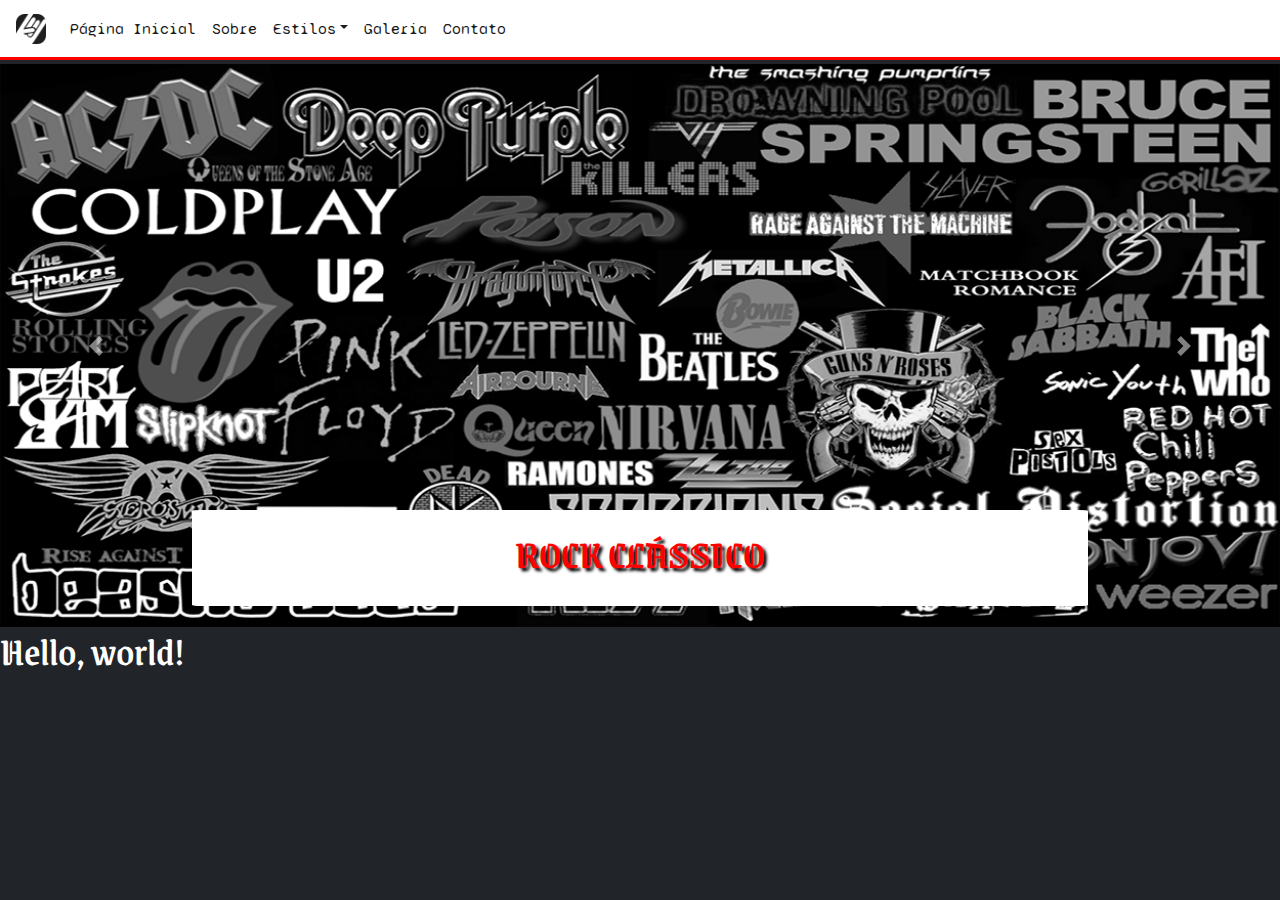
==== musica/index.html @ 83370272 "Versão 1 site musica" ====
<!doctype html>
<html lang="pt-br">
  <head>
    <!-- Required meta tags -->
    <meta charset="utf-8">
    <meta name="viewport" content="width=device-width, initial-scale=1, shrink-to-fit=no">

    <!-- Bootstrap CSS -->
    <link rel="stylesheet" type="text/css" href="css/bootstrap.css">
    <link rel="stylesheet" type="text/css" href="css/botstrap-grid.css">
    <link rel="stylesheet" type="text/css" href="css/boostrap-reboot.css">
    <link rel="stylesheet" type="text/css" href="css/estilo.css">
    <link href="https://fonts.googleapis.com/css2?family=Syne+Mono&display=swap" rel="stylesheet">
    <link href="https://fonts.googleapis.com/css2?family=Grenze+Gotisch:wght@800&display=swap" rel="stylesheet">
    <link rel="icon" type="image/png" sizes="16x16" href="img/favicon.png">

    <title>Meu Site de Música</title>
  </head>
  <body>
    <nav class="navbar fixed-top navbar-expand-lg navbar-dark bg-dark">
      <a class="navbar-brand" href="index.html">
        <img src="img/logo.png" width="30" height="30" alt="" loading="lazy">
      </a>
      <button class="navbar-toggler" type="button" data-toggle="collapse" data-target="#navbarSupportedContent" aria-controls="navbarSupportedContent" aria-expanded="false" aria-label="Toggle navigation">
        <span class="navbar-toggler-icon"></span>
      </button>

      <div class="collapse navbar-collapse" id="navbarSupportedContent">
        <ul class="navbar-nav mr-auto">
          <!--<li class="nav-item active">
            <a class="nav-link" href="#">Página Inicial<span class="sr-only">(current)</span></a>
          </li>
          <li class="nav-item">-->
            <a class="nav-link" href="#">Página Inicial</a>
          </li>
          <li class="nav-item">
            <a class="nav-link" href="#">Sobre</a>
          </li>
          <li class="nav-item dropdown">
            <a class="nav-link dropdown-toggle" href="#" id="navbarDropdown" role="button" data-toggle="dropdown" aria-haspopup="true" aria-expanded="false">Estilos</a>
            <div class="dropdown-menu" aria-labelledby="navbarDropdown">
              <a class="dropdown-item" href="#">Rock</a>
              <a class="dropdown-item" href="#">Indie</a>
              <a class="dropdown-item" href="#">Metal</a>
            </div>
          </li>
          <li class="nav-item">
            <a class="nav-link" href="#">Galeria</a>
          </li>
          <li class="nav-item">
            <a class="nav-link" href="#">Contato</a>
          </li>
        </ul>
      </div>
    </nav>

    <div class="naoentra">
      <div id="carouselExampleCaptions" class="carousel slide" data-ride="carousel">
        <ol class="carousel-indicators">
          <li data-target="#carouselExampleCaptions" data-slide-to="0" class="active"></li>
          <li data-target="#carouselExampleCaptions" data-slide-to="1"></li>
          <li data-target="#carouselExampleCaptions" data-slide-to="2"></li>
        </ol>
        <div class="carousel-inner">
          <div class="carousel-item active">
            <img src="img/rock-banner.png" class="d-block w-100" alt="...">
            <div class="carousel-caption d-none d-md-block">
              <h1>ROCK CLÁSSICO</h1>
            </div>
          </div>
          <div class="carousel-item">
            <img src="img/indie-banner.png" class="d-block w-100" alt="...">
            <div class="carousel-caption d-none d-md-block">
              <h1>MÚSICA INDIE</h1>
            </div>
          </div>
          <div class="carousel-item">
            <img src="img/metal-banner.jpg" class="d-block w-100" alt="...">
            <div class="carousel-caption d-none d-md-block">
              <h1>METAL</h1>
            </div>
          </div>
        </div>
        <a class="carousel-control-prev" href="#carouselExampleCaptions" role="button" data-slide="prev">
          <span class="carousel-control-prev-icon" aria-hidden="true"></span>
          <span class="sr-only">Previous</span>
        </a>
        <a class="carousel-control-next" href="#carouselExampleCaptions" role="button" data-slide="next">
          <span class="carousel-control-next-icon" aria-hidden="true"></span>
          <span class="sr-only">Next</span>
        </a>
      </div>
    </div>  
      
    <h1>Hello, world!</h1>

    <!-- Optional JavaScript -->
    <!-- jQuery first, then Popper.js, then Bootstrap JS -->

    <script src="https://code.jquery.com/jquery-3.5.1.slim.min.js" integrity="sha384-DfXdz2htPH0lsSSs5nCTpuj/zy4C+OGpamoFVy38MVBnE+IbbVYUew+OrCXaRkfj" crossorigin="anonymous"></script>
    <script src="https://cdn.jsdelivr.net/npm/popper.js@1.16.1/dist/umd/popper.min.js" integrity="sha384-9/reFTGAW83EW2RDu2S0VKaIzap3H66lZH81PoYlFhbGU+6BZp6G7niu735Sk7lN" crossorigin="anonymous"></script>
    <script type="text/javascript" src="js/bootstrap.js"></script>
    <script type="text/javascript" src="js/bootstrap.bundle.js"></script>
  </body>
</html>
---- musica/css/estilo.css ----
body h1{
	font-family: 'Grenze Gotisch', cursive;
}

.naoentra{
	margin-top: 5%;
}
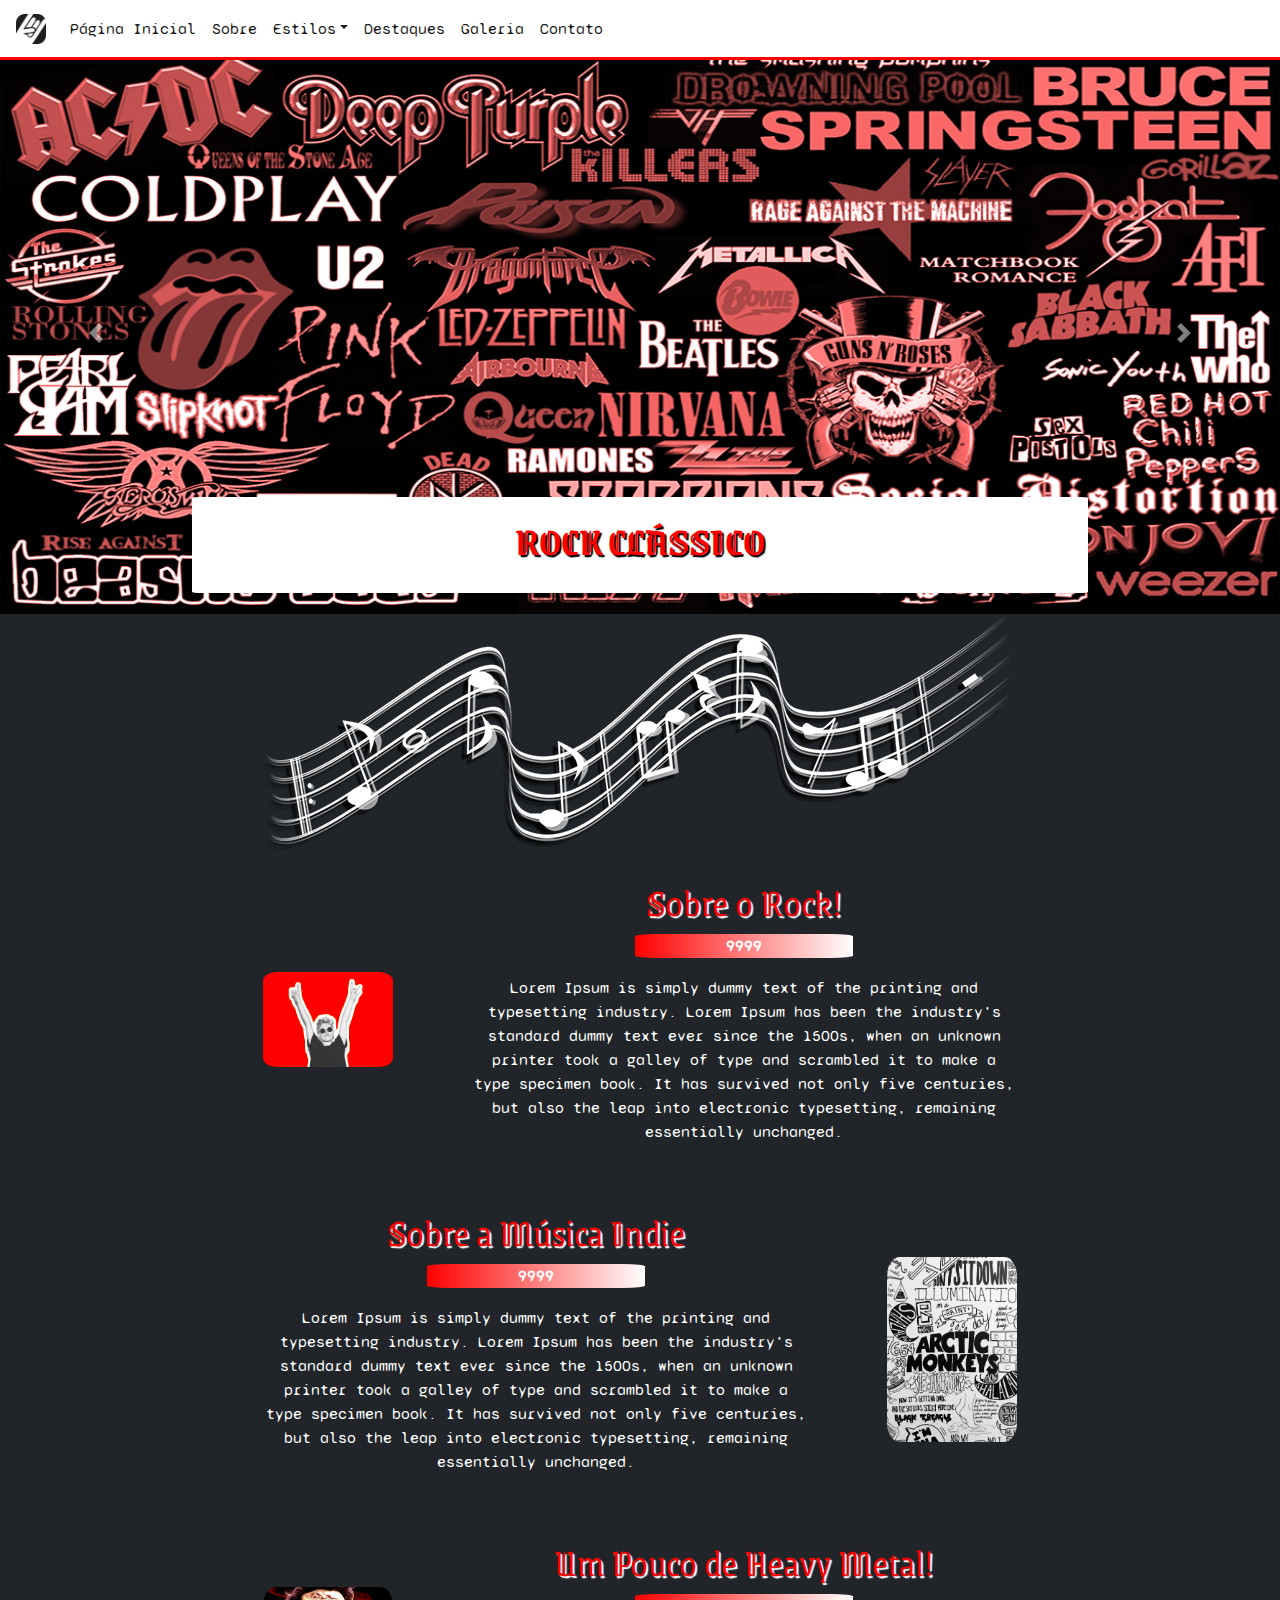
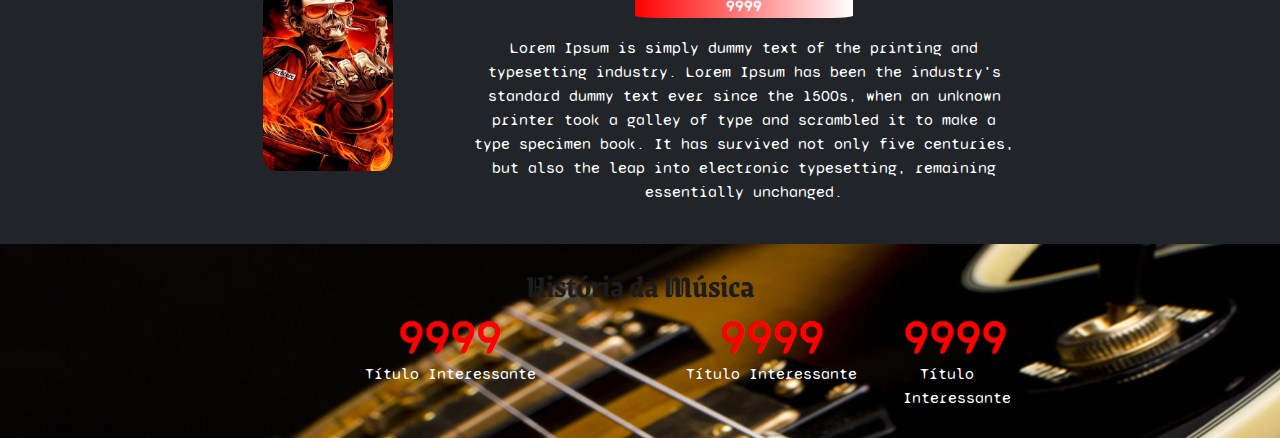
==== commit 072f266d: "Versão 2 site de música" ====
--- a/musica/index.html
+++ b/musica/index.html
@@ -31,10 +31,10 @@
             <a class="nav-link" href="#">Página Inicial<span class="sr-only">(current)</span></a>
           </li>
           <li class="nav-item">-->
-            <a class="nav-link" href="#">Página Inicial</a>
-          </li>
-          <li class="nav-item">
-            <a class="nav-link" href="#">Sobre</a>
+            <a class="nav-link" href="#inicio">Página Inicial</a>
+          </li>
+          <li class="nav-item">
+            <a class="nav-link" href="#sobre">Sobre</a>
           </li>
           <li class="nav-item dropdown">
             <a class="nav-link dropdown-toggle" href="#" id="navbarDropdown" role="button" data-toggle="dropdown" aria-haspopup="true" aria-expanded="false">Estilos</a>
@@ -45,6 +45,9 @@
             </div>
           </li>
           <li class="nav-item">
+            <a class="nav-link" href="#destaques">Destaques</a>
+          </li>
+          <li class="nav-item">
             <a class="nav-link" href="#">Galeria</a>
           </li>
           <li class="nav-item">
@@ -54,7 +57,7 @@
       </div>
     </nav>
 
-    <div class="naoentra">
+    <div id="inicio" class="naoentra">
       <div id="carouselExampleCaptions" class="carousel slide" data-ride="carousel">
         <ol class="carousel-indicators">
           <li data-target="#carouselExampleCaptions" data-slide-to="0" class="active"></li>
@@ -91,15 +94,114 @@
         </a>
       </div>
     </div>  
-      
-    <h1>Hello, world!</h1>
+
+    <main id="sobre" class="gradiente">
+      <div id="sobre1" class="linha">
+        <img class="img-fluid" src="img/linha.png">
+      </div>
+      <div class="gradiente">
+        <section>
+          <div class="container">
+            <div class="row align-items-center">
+              <div class="col-md-3 col-lg-3 d-none d-md-block"> 
+                <div class="p-4">
+                  <img class="img-fluid radius-meu" src="img/rock1.jpg" alt="">
+                </div>             
+              </div>
+              <div class="col-md-9 col-lg-9">  
+                <div class="p-4">
+                  <h3 class="display-5 sombra-branca">Sobre o Rock!</h3>
+                  <div class="ano"><span data-toggle="counter-up">9999</span></div>
+                  <p>Lorem Ipsum is simply dummy text of the printing and typesetting industry. Lorem Ipsum has been the industry's standard dummy text ever since the 1500s, when an unknown printer took a galley of type and scrambled it to make a type specimen book. It has survived not only five centuries, but also the leap into electronic typesetting, remaining essentially unchanged.                      
+                  </p>
+                </div>              
+              </div>
+            </div>
+          </div>
+        </section>
+
+        <section>
+          <div class="container">
+            <div class="row align-items-center">
+              <div class="col-md-9 col-lg-9">
+                <div class="p-4">
+                  <h3 class="display-5 sombra-branca">Sobre a Música Indie</h3>
+                  <div class="ano"><span data-toggle="counter-up">9999</span></div>
+                  <p>Lorem Ipsum is simply dummy text of the printing and typesetting industry. Lorem Ipsum has been the industry's standard dummy text ever since the 1500s, when an unknown printer took a galley of type and scrambled it to make a type specimen book. It has survived not only five centuries, but also the leap into electronic typesetting, remaining essentially unchanged.
+                </div>             
+              </div>
+              <div class="col-md-3 col-lg-3 d-none d-md-block">
+                <div class="p-4">
+                  <img class="img-fluid radius-meu" src="img/indie1.jpg" alt="">
+                </div>              
+              </div>
+            </div>
+          </div>  
+        </section>
+
+        <section>
+          <div class="container">
+            <div class="row align-items-center">
+              <div class="col-md-3 col-lg-3 d-none d-md-block">    
+                <div class="p-4">
+                  <img class="img-fluid radius-meu" src="img/metal1.jpg" alt="">
+                </div>
+              </div>
+              <div class="col-md-9 col-lg-9">  
+                <div class="p-4">
+                  <h3 class="display-5 sombra-branca">Um Pouco de Heavy Metal!</h3>
+                  <div class="ano"><span data-toggle="counter-up">9999</span></div>
+                  <p>Lorem Ipsum is simply dummy text of the printing and typesetting industry. Lorem Ipsum has been the industry's standard dummy text ever since the 1500s, when an unknown printer took a galley of type and scrambled it to make a type specimen book. It has survived not only five centuries, but also the leap into electronic typesetting, remaining essentially unchanged.                      
+                  </p>
+                </div>                 
+              </div>
+            </div>  
+          </div>
+        </section>
+      </div>
+    </main>
+
+    <div id="destaques" class="fundo-imagem img-fluid">
+      <section id="counts" class="counts section-bg">
+        <div class="container">
+          <h2 class="cor"><b>História da Música</b></h2>
+          <div class="row justify-content-center">
+
+            <div class="col-lg-4 col-md-4 d-md-flex align-items-md-stretch">
+              <div class="count-box">
+                <span data-toggle="counter-up">9999</span>
+                <p>Título Interessante</p>
+              </div>
+            </div>
+
+            <div class="col-lg-4 col-md-4 d-md-flex align-items-md-stretch">
+              <div class="count-box">
+                <span data-toggle="counter-up">9999</span>
+                <p>Título Interessante</p>
+              </div>
+
+            <div class="col-lg-4 col-md-4 d-md-flex align-items-md-stretch">
+              <div class="count-box">
+                <span data-toggle="counter-up">9999</span>
+                <p>Título Interessante</p>
+              </div>
+          </div>
+        </div>
+      </section>    
+    </div>
 
     <!-- Optional JavaScript -->
     <!-- jQuery first, then Popper.js, then Bootstrap JS -->
 
-    <script src="https://code.jquery.com/jquery-3.5.1.slim.min.js" integrity="sha384-DfXdz2htPH0lsSSs5nCTpuj/zy4C+OGpamoFVy38MVBnE+IbbVYUew+OrCXaRkfj" crossorigin="anonymous"></script>
+    <script type="text/javascript" src="js/jquery.min.js"></script>
+    <script type="text/javascript" src="js/jquery.waypoints.min.js"></script>
     <script src="https://cdn.jsdelivr.net/npm/popper.js@1.16.1/dist/umd/popper.min.js" integrity="sha384-9/reFTGAW83EW2RDu2S0VKaIzap3H66lZH81PoYlFhbGU+6BZp6G7niu735Sk7lN" crossorigin="anonymous"></script>
     <script type="text/javascript" src="js/bootstrap.js"></script>
     <script type="text/javascript" src="js/bootstrap.bundle.js"></script>
+    <script type="text/javascript" src="js/counterup.min.js"></script>
+    <script type="text/javascript" src="js/jquery.waypoints.min.js"></script>
+    <script type="text/javascript" src="js/main.js"></script>
+    
+    
   </body>
 </html>--- a/musica/css/estilo.css
+++ b/musica/css/estilo.css
@@ -1,8 +1,76 @@
-body h1{
+html{
+  scroll-behavior: smooth;
+}
+
+body h1, h2, h3{
 	font-family: 'Grenze Gotisch', cursive;
+	color: red;
 }
 
 .naoentra{
-	margin-top: 5%;
+	margin-top: 4%;
 }
 
+.linha{
+	margin-right: auto; 
+	margin-left: auto;
+	text-align: center;
+}
+
+#sobre{
+	width: 65%;
+	margin-right: auto; 
+	margin-left: auto;
+	text-align: center;
+}
+
+.radius-meu{
+	border-radius: 10%;
+}
+
+.sombra-branca{
+	text-shadow: 2px 2px 1px #fff;
+}
+
+.ano{
+	background-image: linear-gradient(to right, red, #fff);
+	border-radius: 10%;
+	width: 40%;
+	margin-right: auto;
+	margin-left: auto;
+	font-weight: 700;
+	margin-bottom: 2vh;
+}
+
+.fundo-imagem{
+	background-image: url(../img/destaques-fundo.jpg);
+	background-repeat: no-repeat;
+	width: 100%;
+	height: auto;
+}
+
+.cor{
+	text-align: center;
+	color: #1C1C1C;
+	margin-top: 10px;
+}
+
+.counts{
+	padding: 1% 0;
+}
+
+.counts .count-box{
+	width: 100%;
+	text-align: center;
+}
+
+.counts .count-box span{
+	font-size: 48px;
+	color: red;
+	line-height: 48px;
+	display: block;
+	font-weight: 700;
+	margin-left: 80px;
+	margin: auto;
+}
+
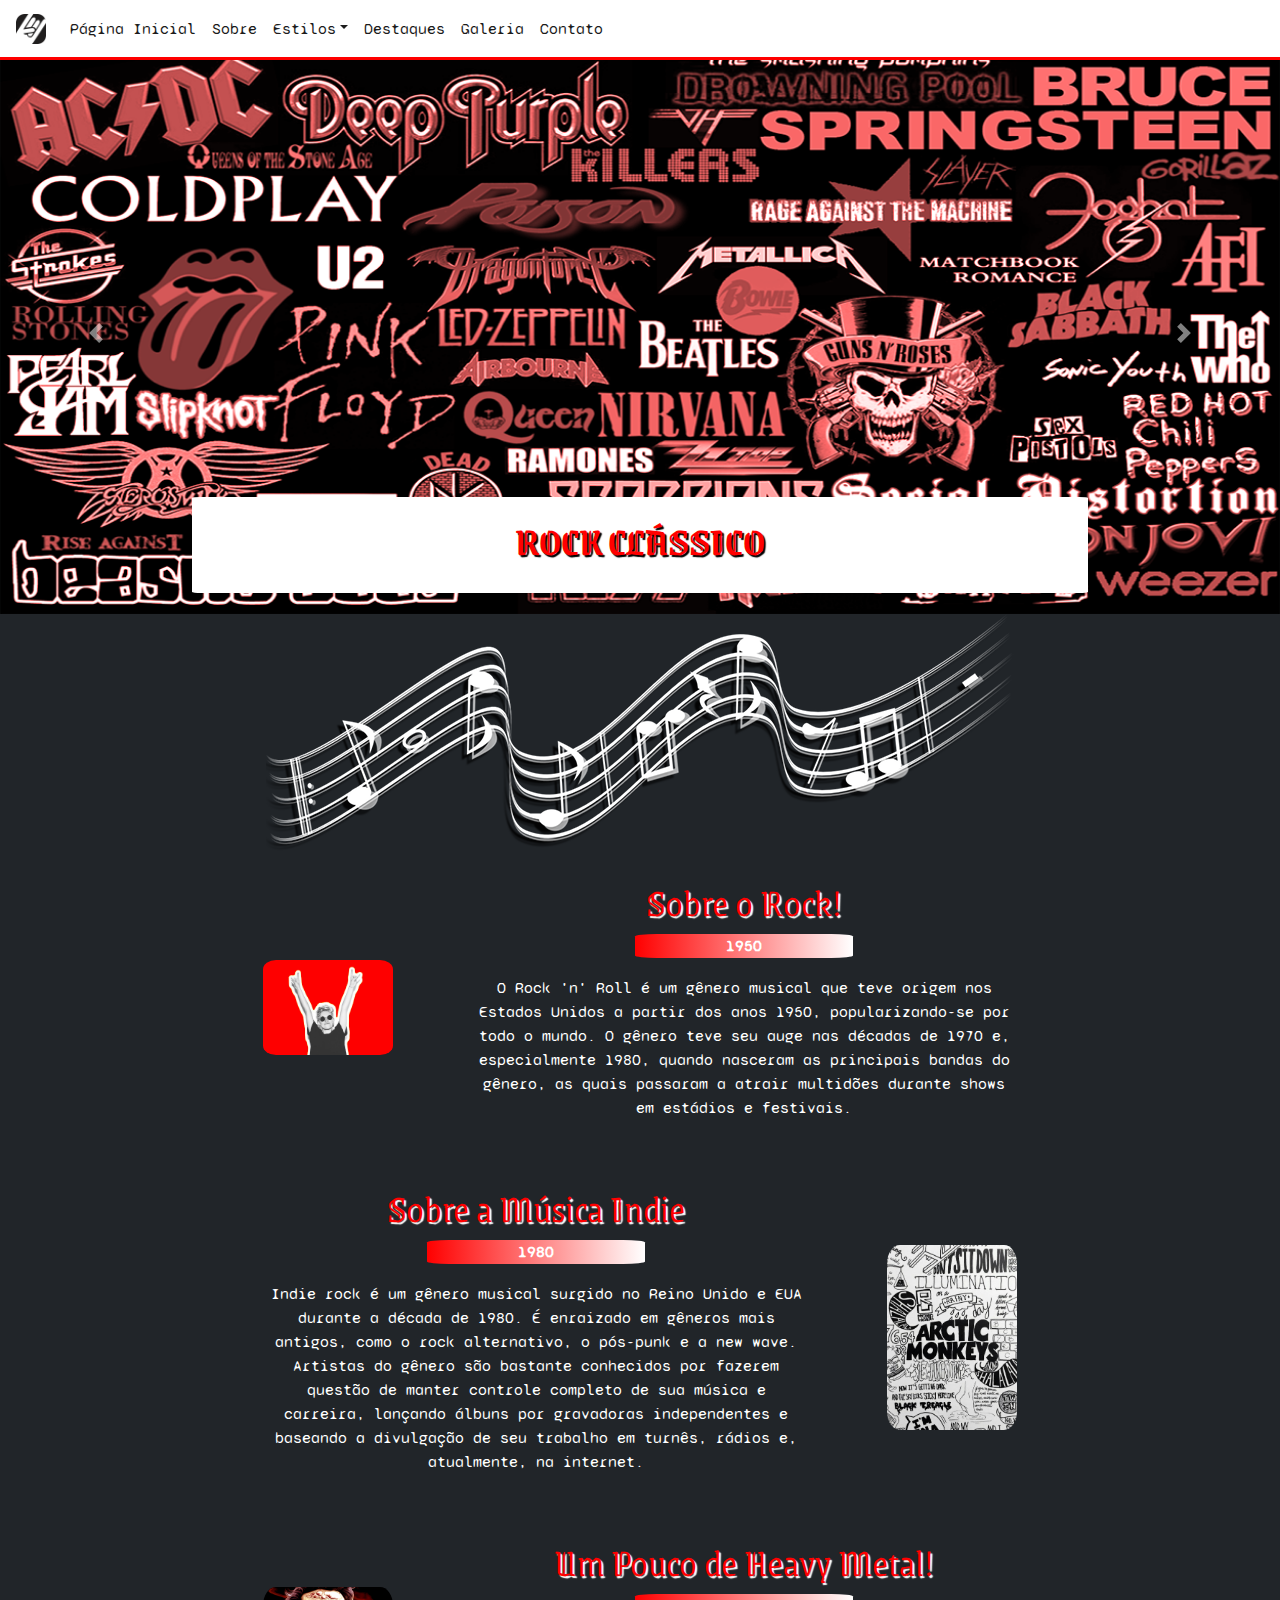
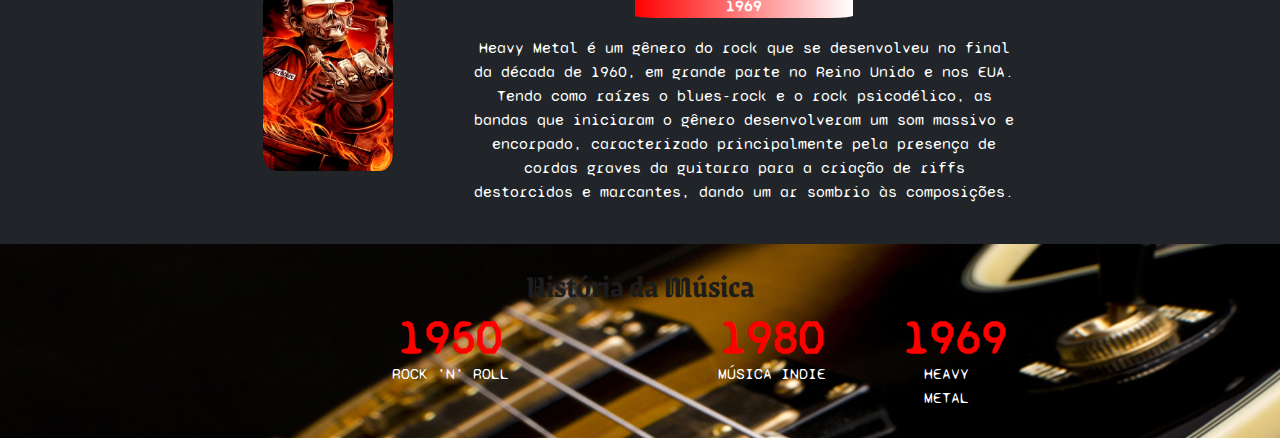
==== commit 3cda93c0: "Add files via upload" ====
--- a/musica/index.html
+++ b/musica/index.html
@@ -111,8 +111,8 @@
               <div class="col-md-9 col-lg-9">  
                 <div class="p-4">
                   <h3 class="display-5 sombra-branca">Sobre o Rock!</h3>
-                  <div class="ano"><span data-toggle="counter-up">9999</span></div>
-                  <p>Lorem Ipsum is simply dummy text of the printing and typesetting industry. Lorem Ipsum has been the industry's standard dummy text ever since the 1500s, when an unknown printer took a galley of type and scrambled it to make a type specimen book. It has survived not only five centuries, but also the leap into electronic typesetting, remaining essentially unchanged.                      
+                  <div class="ano"><span data-toggle="counter-up">1950</span></div>
+                  <p>O Rock 'n' Roll é um gênero musical que teve origem nos Estados Unidos a partir dos anos 1950, popularizando-se por todo o mundo. O gênero <span class="destaque-vermelho">teve seu auge</span> nas décadas de 1970 e, <span class="destaque-vermelho">especialmente 1980</span>, quando nasceram as principais bandas do gênero, as quais passaram a atrair multidões durante shows em estádios e festivais.                      
                   </p>
                 </div>              
               </div>
@@ -126,8 +126,8 @@
               <div class="col-md-9 col-lg-9">
                 <div class="p-4">
                   <h3 class="display-5 sombra-branca">Sobre a Música Indie</h3>
-                  <div class="ano"><span data-toggle="counter-up">9999</span></div>
-                  <p>Lorem Ipsum is simply dummy text of the printing and typesetting industry. Lorem Ipsum has been the industry's standard dummy text ever since the 1500s, when an unknown printer took a galley of type and scrambled it to make a type specimen book. It has survived not only five centuries, but also the leap into electronic typesetting, remaining essentially unchanged.
+                  <div class="ano"><span data-toggle="counter-up">1980</span></div>
+                  <p>Indie rock é um gênero musical surgido no Reino Unido e EUA durante a década de 1980. É <span class="destaque-vermelho">enraizado em gêneros mais antigos</span>, como o rock alternativo, o pós-punk e a new wave. Artistas do gênero são bastante conhecidos por fazerem questão de manter <span class="destaque-vermelho">controle completo</span> de sua música e carreira, lançando álbuns por gravadoras independentes e baseando a divulgação de seu trabalho em turnês, rádios e, atualmente, na internet.
                 </div>             
               </div>
               <div class="col-md-3 col-lg-3 d-none d-md-block">
@@ -150,8 +150,8 @@
               <div class="col-md-9 col-lg-9">  
                 <div class="p-4">
                   <h3 class="display-5 sombra-branca">Um Pouco de Heavy Metal!</h3>
-                  <div class="ano"><span data-toggle="counter-up">9999</span></div>
-                  <p>Lorem Ipsum is simply dummy text of the printing and typesetting industry. Lorem Ipsum has been the industry's standard dummy text ever since the 1500s, when an unknown printer took a galley of type and scrambled it to make a type specimen book. It has survived not only five centuries, but also the leap into electronic typesetting, remaining essentially unchanged.                      
+                  <div class="ano"><span data-toggle="counter-up">1969</span></div>
+                  <p>Heavy Metal é um gênero do rock que se desenvolveu no final da década de 1960, em grande parte no Reino Unido e nos EUA. <span class="destaque-vermelho">Tendo como raízes o blues-rock e o rock psicodélico</span>, as bandas que iniciaram o gênero desenvolveram um som massivo e encorpado, caracterizado principalmente pela presença de <span class="destaque-vermelho">cordas graves da guitarra</span> para a criação de riffs destorcidos e marcantes, dando um ar sombrio às composições.  
                   </p>
                 </div>                 
               </div>
@@ -164,26 +164,26 @@
     <div id="destaques" class="fundo-imagem img-fluid">
       <section id="counts" class="counts section-bg">
         <div class="container">
-          <h2 class="cor"><b>História da Música</b></h2>
+          <h2 class="cor sombra-vermelha"><b>História da Música</b></h2>
           <div class="row justify-content-center">
 
             <div class="col-lg-4 col-md-4 d-md-flex align-items-md-stretch">
               <div class="count-box">
-                <span data-toggle="counter-up">9999</span>
-                <p>Título Interessante</p>
+                <span data-toggle="counter-up">1950</span>
+                <p class="sombra-preta">ROCK 'N' ROLL</p>
               </div>
             </div>
 
             <div class="col-lg-4 col-md-4 d-md-flex align-items-md-stretch">
               <div class="count-box">
-                <span data-toggle="counter-up">9999</span>
-                <p>Título Interessante</p>
+                <span data-toggle="counter-up">1980</span>
+                <p class="sombra-preta">MÚSICA INDIE</p>
               </div>
 
             <div class="col-lg-4 col-md-4 d-md-flex align-items-md-stretch">
               <div class="count-box">
-                <span data-toggle="counter-up">9999</span>
-                <p>Título Interessante</p>
+                <span data-toggle="counter-up">1969</span>
+                <p class="sombra-preta">HEAVY METAL</p>
               </div>
           </div>
         </div>
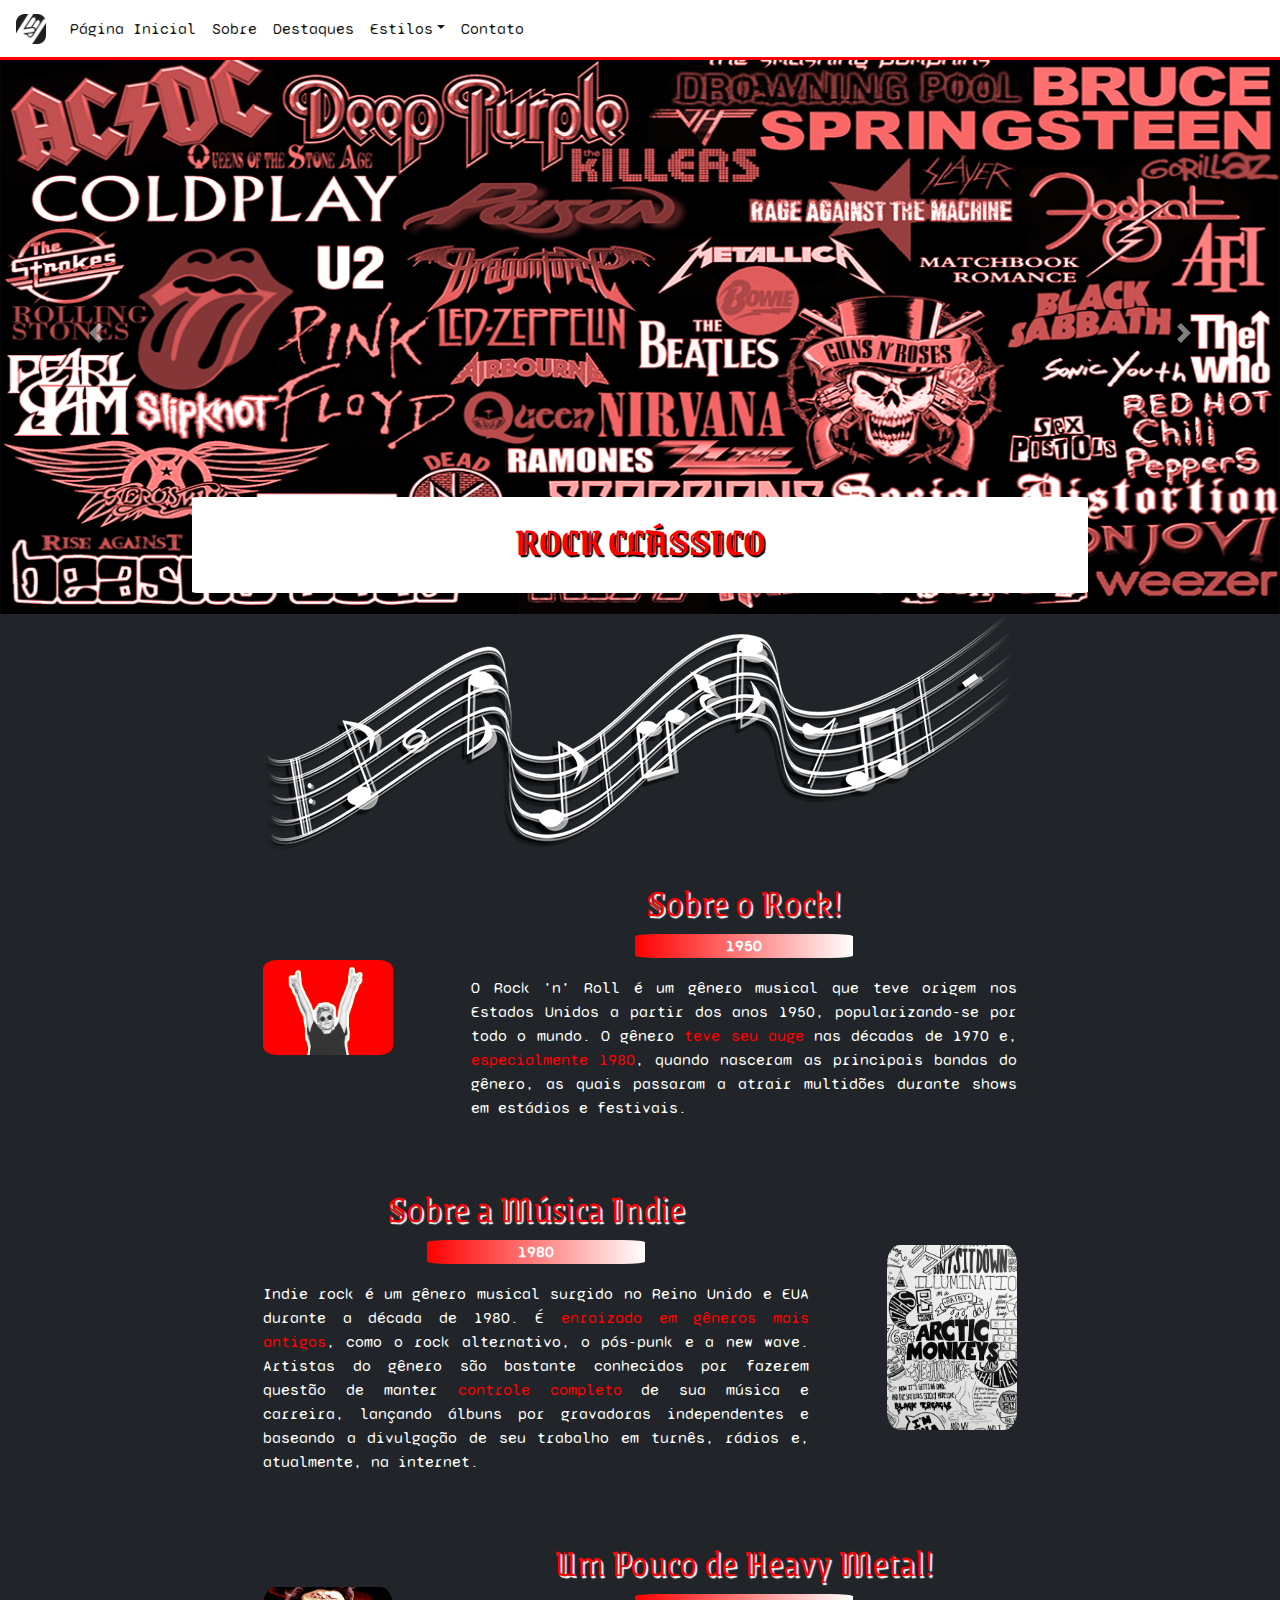
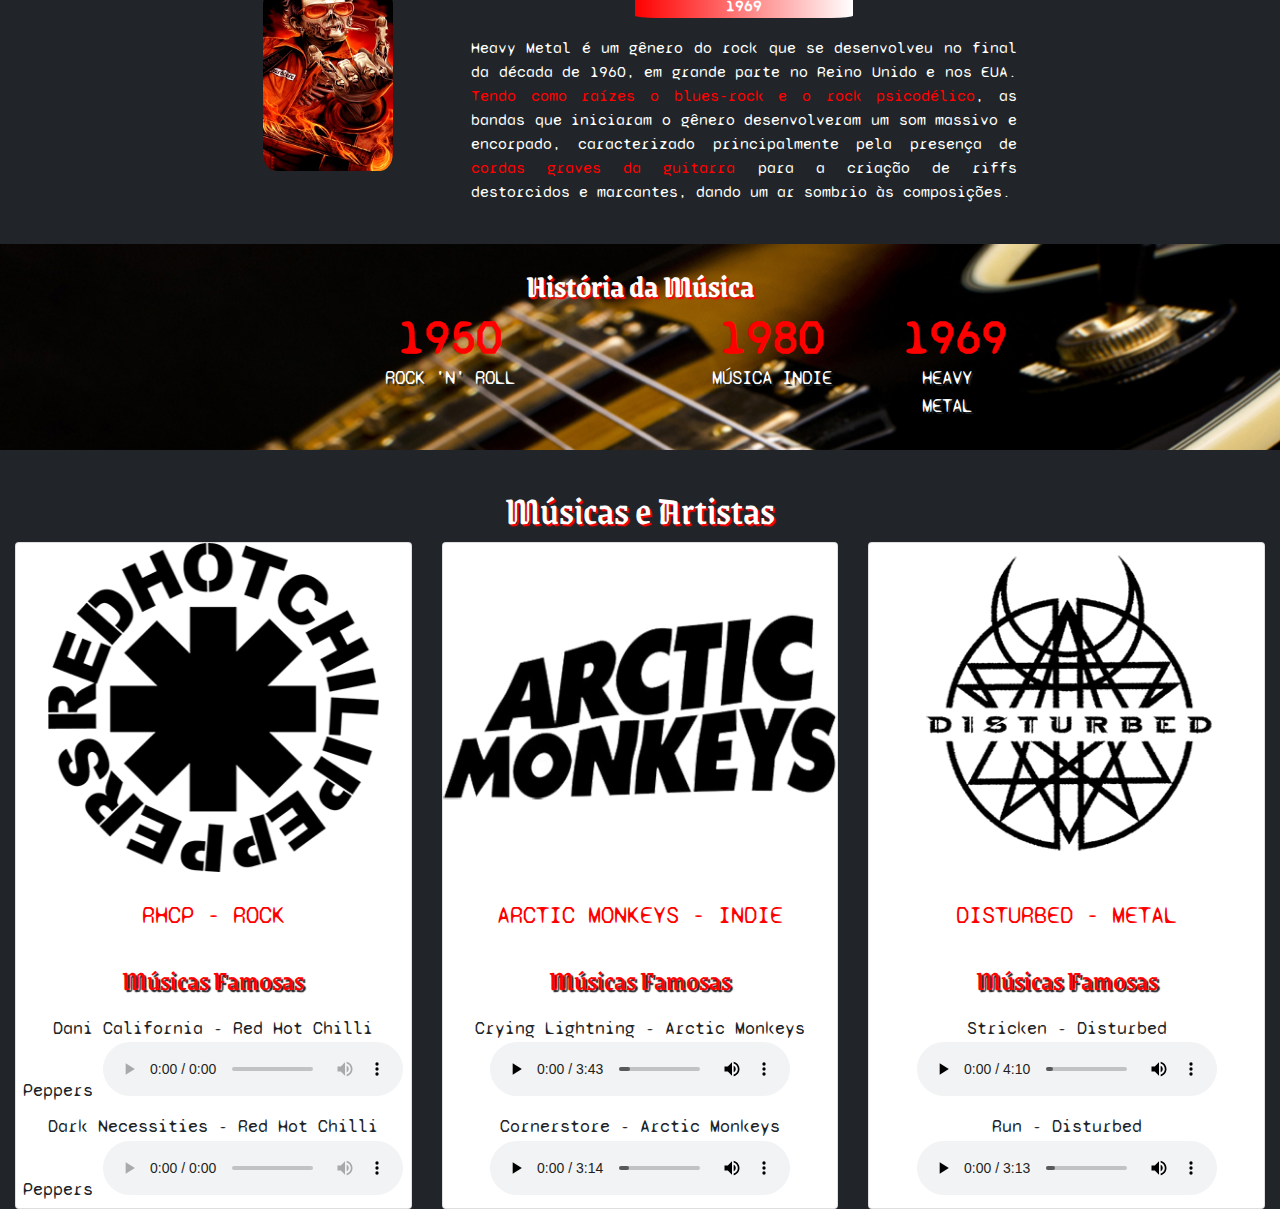
==== commit 35ea81aa: "versão 3" ====
--- a/musica/index.html
+++ b/musica/index.html
@@ -36,19 +36,16 @@
           <li class="nav-item">
             <a class="nav-link" href="#sobre">Sobre</a>
           </li>
+          <li class="nav-item">
+            <a class="nav-link" href="#destaques">Destaques</a>
+          </li>
           <li class="nav-item dropdown">
             <a class="nav-link dropdown-toggle" href="#" id="navbarDropdown" role="button" data-toggle="dropdown" aria-haspopup="true" aria-expanded="false">Estilos</a>
             <div class="dropdown-menu" aria-labelledby="navbarDropdown">
-              <a class="dropdown-item" href="#">Rock</a>
-              <a class="dropdown-item" href="#">Indie</a>
-              <a class="dropdown-item" href="#">Metal</a>
-            </div>
-          </li>
-          <li class="nav-item">
-            <a class="nav-link" href="#destaques">Destaques</a>
-          </li>
-          <li class="nav-item">
-            <a class="nav-link" href="#">Galeria</a>
+              <a class="dropdown-item" href="#tabela">Rock</a>
+              <a class="dropdown-item" href="#tabela">Indie</a>
+              <a class="dropdown-item" href="#tabela">Metal</a>
+            </div>
           </li>
           <li class="nav-item">
             <a class="nav-link" href="#">Contato</a>
@@ -190,6 +187,104 @@
       </section>    
     </div>
 
+    <div id="tabela" class="tabela container-fluid">
+      <h1 class="cor sombra-vermelha">Músicas e Artistas</h1>
+      <div class="row">
+        <div class="col-lg-4 col-md-4">
+          <div class="card">
+            <img src="img/cantor1.png" class="card-img-top" alt="Red Hot Chilli Peppers logo.">
+            <div class="card-body">
+              <h4 class="cor-vermelha">RHCP - <span>ROCK</span></h4>
+            </div>
+            <table>
+              <tr>
+                <th class="cor-preta sombra-preta"><h3>Músicas Famosas</h3></th>
+              </tr>
+              <tr>
+                <td class="cor-preta letra sombra-branca">
+                  Dani California - Red Hot Chilli Peppers
+                  <audio controls>
+                    <source src="musicas/rhcp1.mp3" type="audio/mpeg">
+                  </audio>
+                </td>
+              </tr>
+
+              <tr>
+                <td class="cor-preta letra sombra-branca">
+                  Dark Necessities - Red Hot Chilli Peppers
+                  <audio controls>
+                    <source src="musicas/rhcp2.mp3" type="audio/mpeg">
+                  </audio>
+                </td>
+              </tr>
+            </table>
+          </div>
+        </div>
+
+        <div class="col-lg-4 col-md-4">
+          <div class="card">
+            <img src="img/cantor2.png" class="card-img-top" alt="Red Hot Chilli Peppers logo.">
+            <div class="card-body">
+              <h4 class="cor-vermelha">ARCTIC MONKEYS - <span>INDIE</span></h4>
+            </div>
+            <table>
+              <tr>
+                <th class="cor-preta sombra-preta"><h3>Músicas Famosas</h3></th>
+              </tr>
+              <tr>
+                <td class="cor-preta letra sombra-branca">
+                  Crying Lightning - Arctic Monkeys
+                  <audio controls>
+                    <source src="musicas/am1.mp3" type="audio/mpeg">
+                  </audio>
+                </td>
+              </tr>
+
+              <tr>
+                <td class="cor-preta letra sombra-branca">
+                  Cornerstore - Arctic Monkeys
+                  <audio controls>
+                    <source src="musicas/am2.mp3" type="audio/mpeg">
+                  </audio>
+                </td>
+              </tr>
+            </table>
+          </div>
+        </div>
+
+        <div class="col-lg-4 col-md-4">
+          <div class="card">
+            <img src="img/cantor3.png" class="card-img-top" alt="Red Hot Chilli Peppers logo.">
+            <div class="card-body">
+              <h4 class="cor-vermelha">DISTURBED - <span>METAL</span></h4>
+            </div>
+            <table>
+              <tr>
+                <th class="cor-preta sombra-preta"><h3>Músicas Famosas</h3></th>
+              </tr>
+              <tr>
+                <td class="cor-preta letra sombra-branca">
+                  Stricken - Disturbed
+                  <audio controls>
+                    <source src="musicas/dis1.mp3" type="audio/mpeg">
+                  </audio>
+                </td>
+              </tr>
+
+              <tr>
+                <td class="cor-preta letra sombra-branca">
+                  Run - Disturbed
+                  <audio controls>
+                    <source src="musicas/dis2.mp3" type="audio/mpeg">
+                  </audio>
+                </td>
+              </tr>
+            </table>
+          </div>
+        </div>
+      </div>
+    </div>
+
     <!-- Optional JavaScript -->
     <!-- jQuery first, then Popper.js, then Bootstrap JS -->
 
--- a/musica/css/estilo.css
+++ b/musica/css/estilo.css
@@ -21,7 +21,7 @@
 	width: 65%;
 	margin-right: auto; 
 	margin-left: auto;
-	text-align: center;
+	text-align: justify;
 }
 
 .radius-meu{
@@ -32,6 +32,18 @@
 	text-shadow: 2px 2px 1px #fff;
 }
 
+.sombra-vermelha{
+	text-shadow: 2px 2px 1px red;
+}
+
+.sombra-preta{
+	text-shadow: 2px 2px 1px #212529;
+}
+
+.destaque-vermelho{
+	color: red;
+}
+
 .ano{
 	background-image: linear-gradient(to right, red, #fff);
 	border-radius: 10%;
@@ -40,6 +52,7 @@
 	margin-left: auto;
 	font-weight: 700;
 	margin-bottom: 2vh;
+	text-align: center;
 }
 
 .fundo-imagem{
@@ -51,7 +64,19 @@
 
 .cor{
 	text-align: center;
-	color: #1C1C1C;
+	color: #fff;
+	margin-top: 10px;
+}
+
+.cor-preta{
+	text-align: center;
+	color: #212529;
+	margin-top: 10px;
+}
+
+.cor-vermelha{
+	text-align: center;
+	color: red;
 	margin-top: 10px;
 }
 
@@ -74,3 +99,36 @@
 	margin: auto;
 }
 
+.counts .count-box p{
+	padding: 2px 0 0 0;
+	font-weight: 500;
+	font-size: 1.2rem;
+	color: #fff;
+	text-shadow: 0.1em 0.1em #;
+}
+
+.tabela{
+	padding-top: 2%; 
+}
+
+table, th, td{
+	text-align: center;
+	width: 100%;
+}
+
+.letra{
+	font-size: 1.1em;
+}
+
+table{
+	border-collapse: collapse;
+	width: 100%;
+}
+
+th, td{
+	padding: 5px;
+}
+
+td:hover{
+	background-color: red;
+}
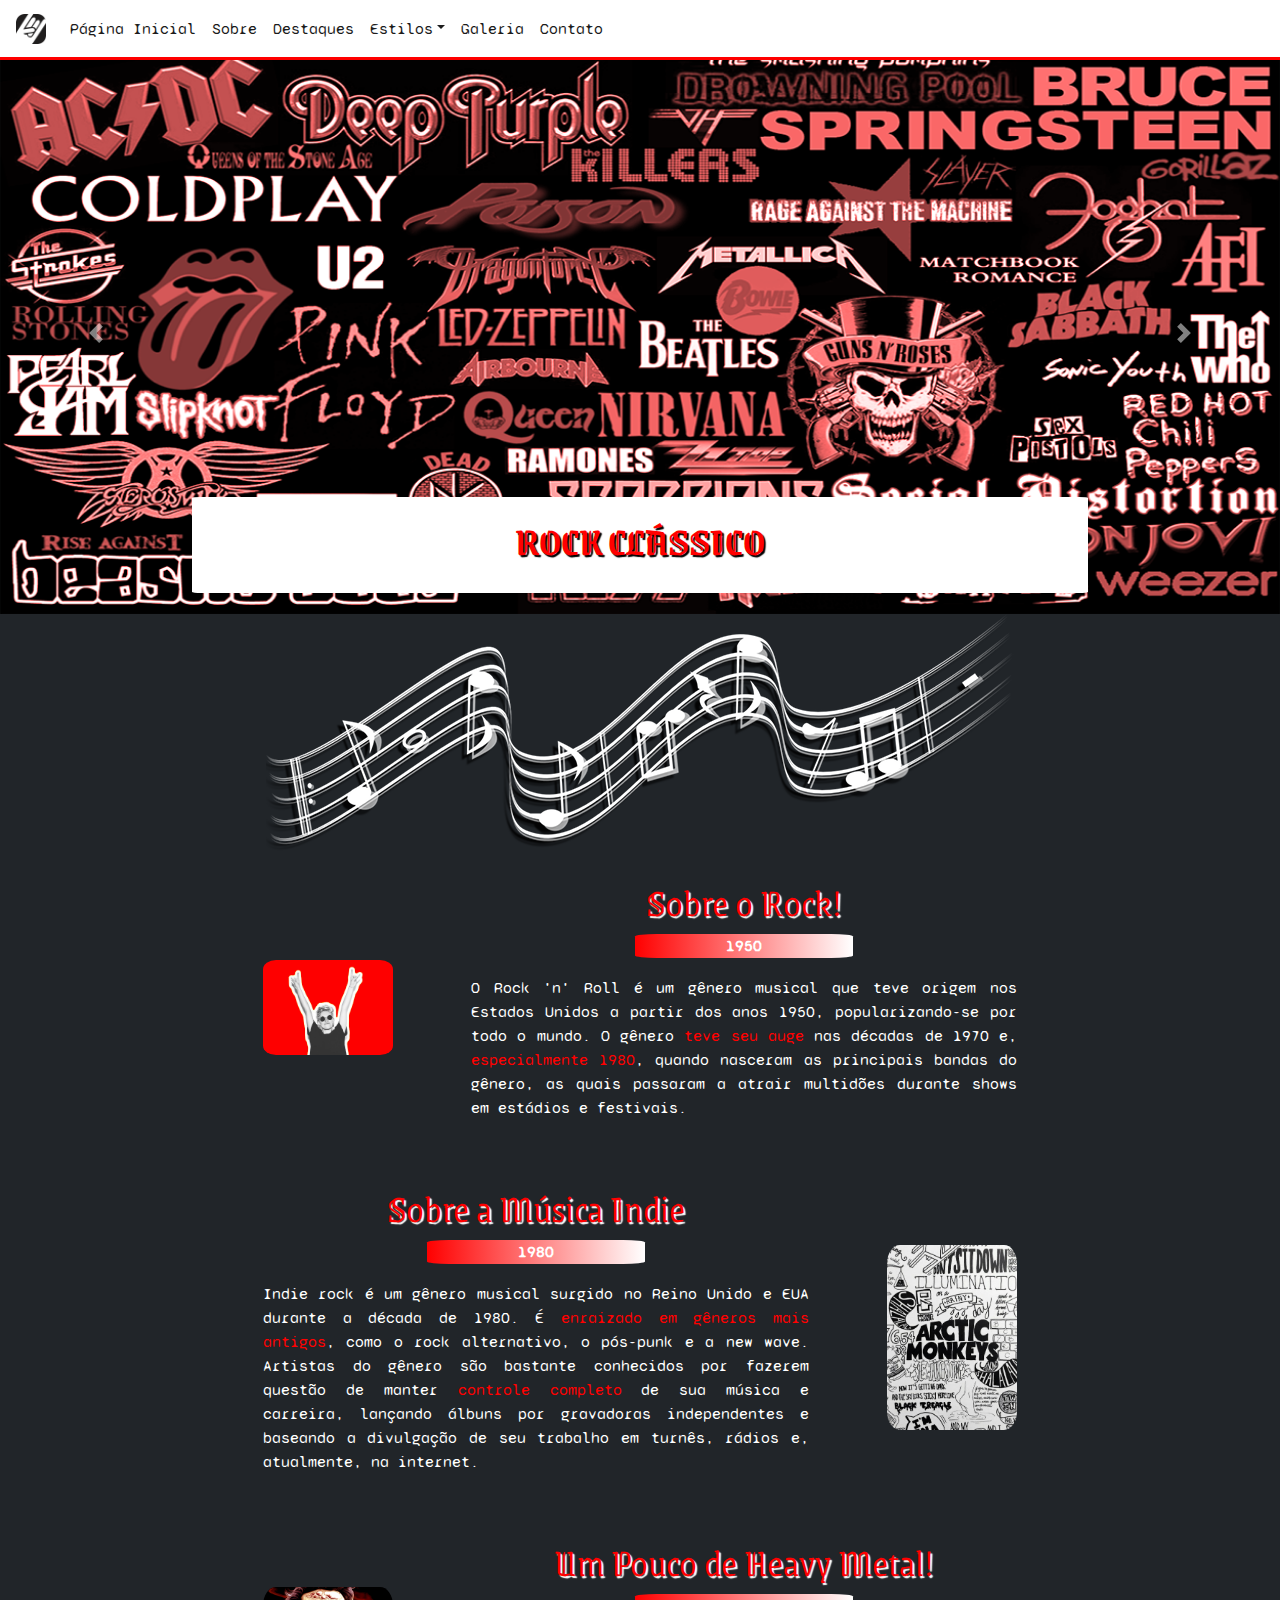
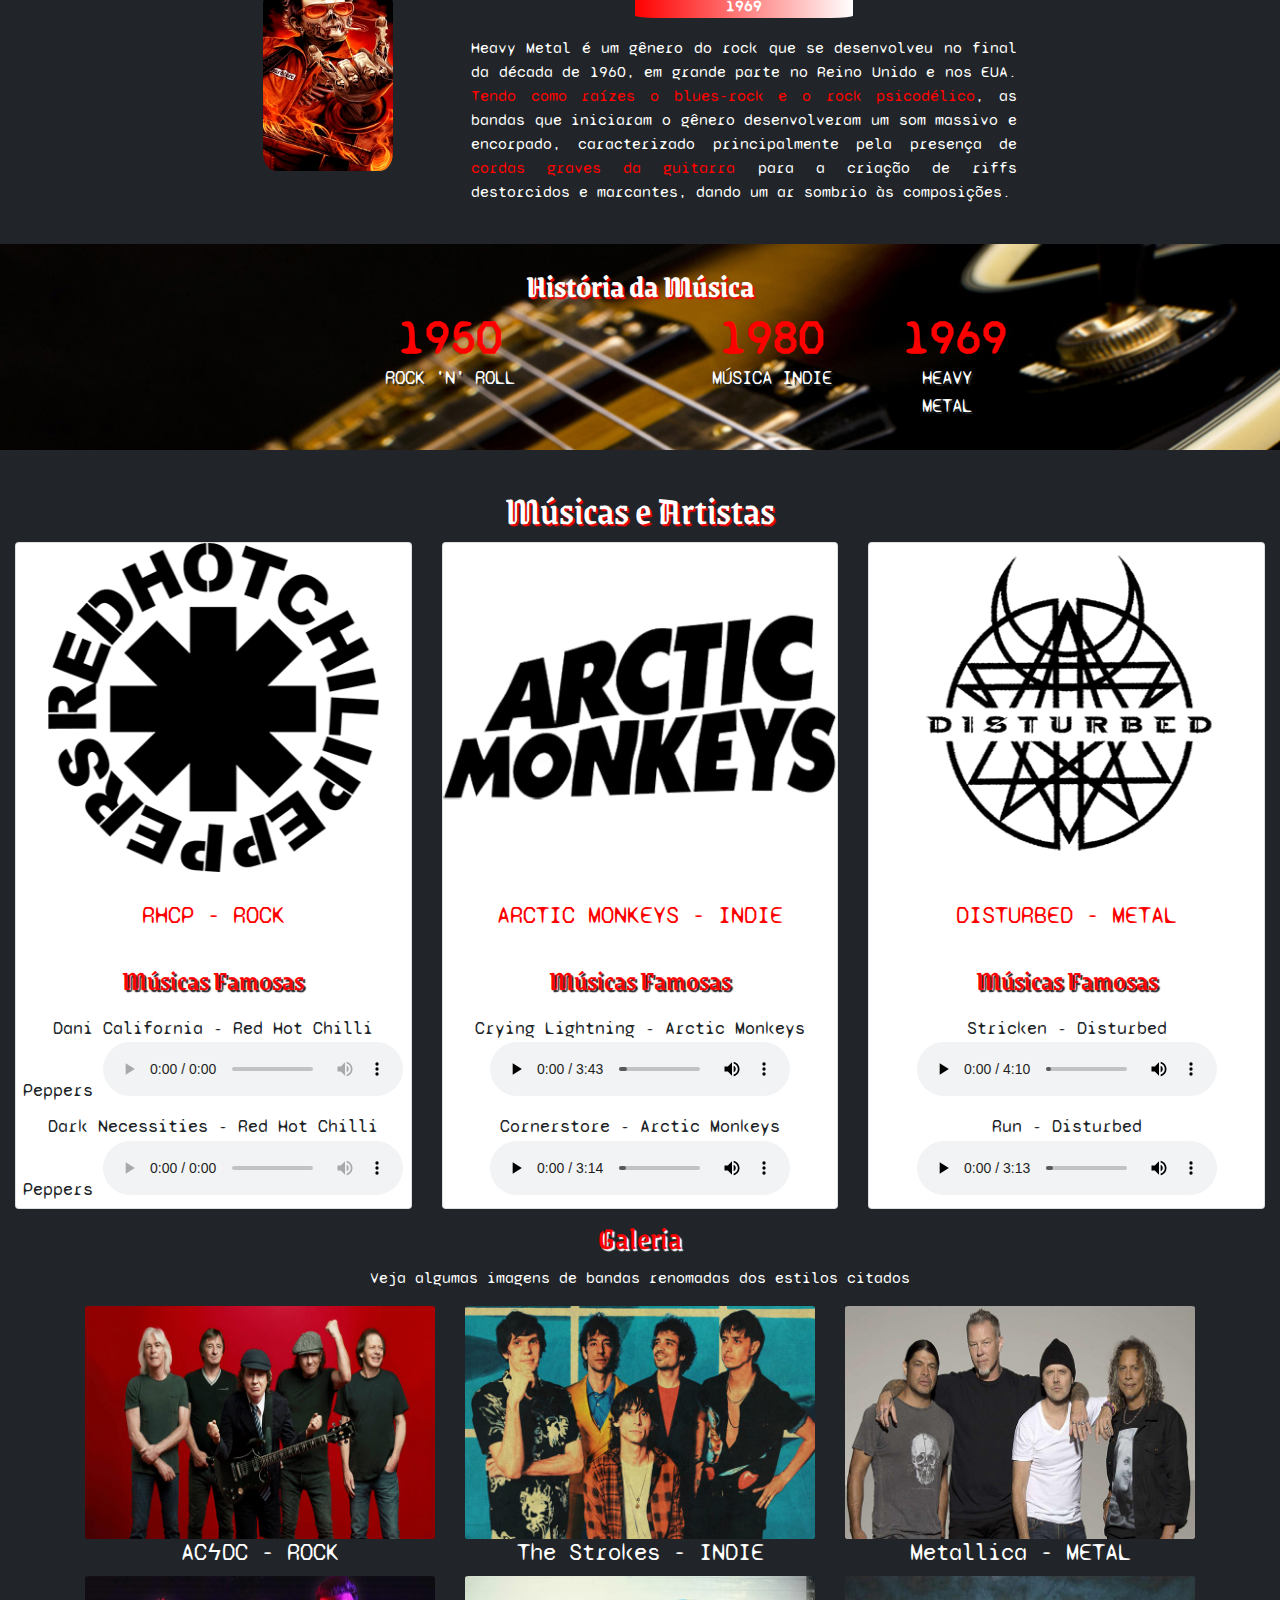
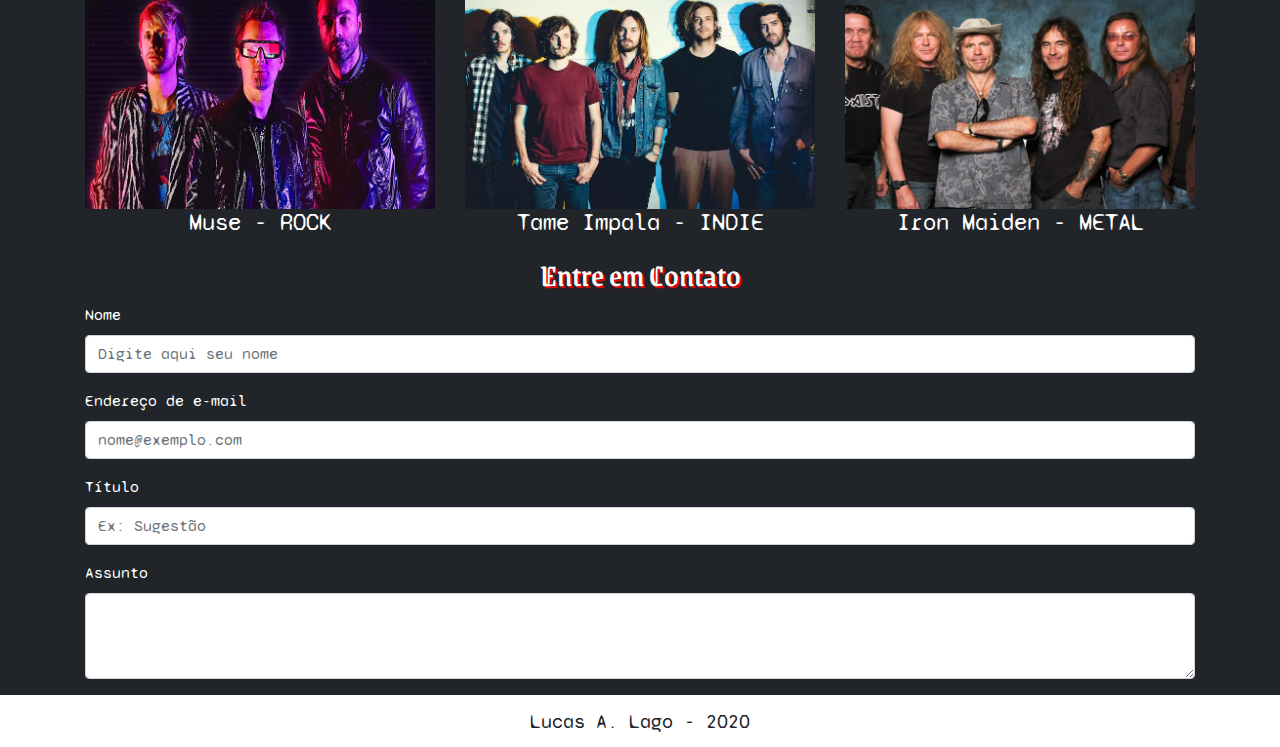
==== commit b278d7b2: "Versão 3 site - música" ====
--- a/musica/index.html
+++ b/musica/index.html
@@ -48,7 +48,10 @@
             </div>
           </li>
           <li class="nav-item">
-            <a class="nav-link" href="#">Contato</a>
+            <a class="nav-link" href="#gal">Galeria</a>
+          </li>
+          <li class="nav-item">
+            <a class="nav-link" href="#contato">Contato</a>
           </li>
         </ul>
       </div>
@@ -285,6 +288,110 @@
       </div>
     </div>
 
+    <section id="gal" class="galeria">
+      <div class="container">
+        
+        <div class="section-tittle">
+          <h2 class="cor-vermelha sombra-branca">Galeria</h2>
+          <p class="centro">Veja algumas imagens de bandas renomadas dos estilos citados</p>
+        </div>
+
+        <div class="row">
+          
+          <div class="col-lg-4 col-md-6">
+            <div class="zoom">
+              <img src="img/galeria1.jpg" class="img-fluid">
+              <div class="galeria-info">
+                <h4 class="centro">ACϟDC - ROCK</h4>
+              </div>
+            </div>
+          </div>
+
+          <div class="col-lg-4 col-md-6">
+            <div class="zoom">
+              <img src="img/galeria2.jpg" class="img-fluid">
+              <div class="galeria-info">
+                <h4 class="centro">The Strokes - INDIE</h4>
+              </div>
+            </div>
+          </div>
+
+          <div class="col-lg-4 col-md-6">
+            <div class="zoom">
+              <img src="img/galeria3.jpg" class="img-fluid">
+              <div class="galeria-info">
+                <h4 class="centro">Metallica - METAL</h4>
+              </div>
+            </div>
+          </div>
+
+          <div class="col-lg-4 col-md-6">
+            <div class="zoom">
+              <img src="img/galeria4.jpg" class="img-fluid">
+              <div class="galeria-info">
+                <h4 class="centro">Muse - ROCK</h4>
+              </div>
+            </div>
+          </div>
+
+          <div class="col-lg-4 col-md-6">
+            <div class="zoom">
+              <img src="img/galeria5.jpg" class="img-fluid">
+              <div class="galeria-info">
+                <h4 class="centro">Tame Impala - INDIE</h4>
+              </div>
+            </div>
+          </div>
+
+          <div class="col-lg-4 col-md-6">
+            <div class="zoom">
+              <img src="img/galeria6.jpg" class="img-fluid">
+              <div class="galeria-info">
+                <h4 class="centro">Iron Maiden - METAL</h4>
+              </div>
+            </div>
+          </div>
+
+        </div>
+      </div>
+    </section>
+
+    <section id="contato" class="contact">
+      <div class="container">
+        <div class="row">
+          <div class="col-lg-12">
+            <div class="section-tittle">
+              <h2 class="cor sombra-vermelha">Entre em Contato</h2>
+            </div>
+          </div>
+        </div>
+
+        <form>
+          <div class="mb-3">
+            <label for="exampleInputEmail1" class="form-label">Nome</label>
+            <input type="text" class="form-control" id="exampleInputEmail1" placeholder="Digite aqui seu nome">
+          </div>
+          <div class="mb-3">
+            <label for="exampleFormControlInput1" class="form-label">Endereço de e-mail</label>
+            <input type="email" class="form-control" id="exampleFormControlInput1" placeholder="nome@exemplo.com">
+          </div>
+          <div class="mb-3">
+            <label for="exampleInputEmail1" class="form-label">Título</label>
+            <input type="text" class="form-control" id="exampleInputEmail1" placeholder="Ex: Sugestão">
+          </div>
+          <div class="mb-3">
+            <label for="exampleFormControlTextarea1" class="form-label">Assunto</label>
+            <textarea class="form-control" id="exampleFormControlTextarea1" rows="3"></textarea>
+          </div>
+        </form>
+    </section>
+
+    <footer class="rodape">
+      <div>
+        <h5 class="cor-preta">Lucas A. Lago - 2020 </h5>
+      </div>
+    </footer>
+
     <!-- Optional JavaScript -->
     <!-- jQuery first, then Popper.js, then Bootstrap JS -->
 
--- a/musica/css/estilo.css
+++ b/musica/css/estilo.css
@@ -132,3 +132,23 @@
 td:hover{
 	background-color: red;
 }
+
+.zoom:hover{
+	-webkit-transform: scale(1.1);
+	-ms-transform-scale: scale(1.1);
+	transform: scale(1.1);
+}
+
+.centro{
+	text-align: center;
+}
+
+.galeria img{
+	border-radius: 1%;
+}
+
+.rodape{
+	background-color: white;
+	padding: 5px; 
+	margin-top: 3px;
+}